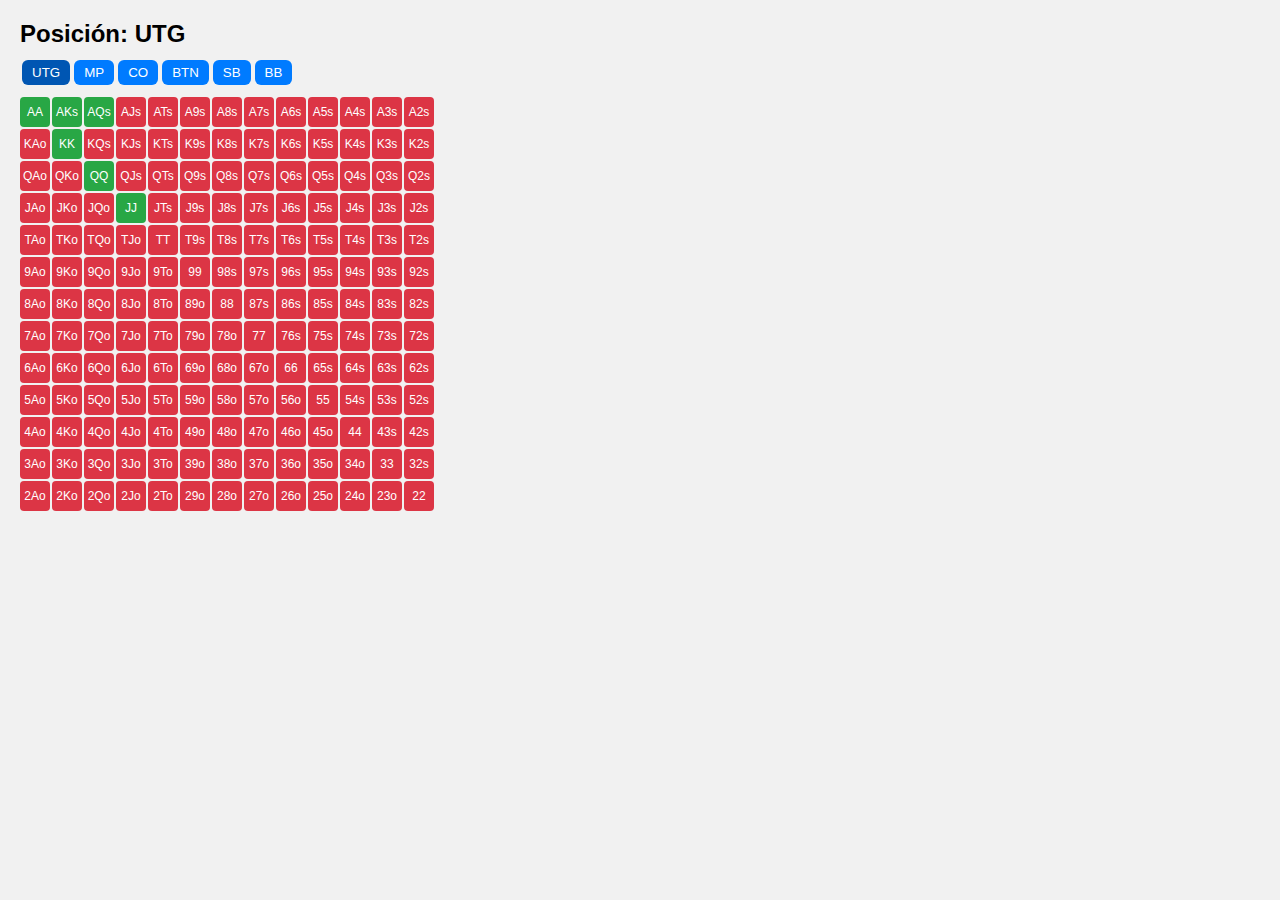
==== cash/index.html @ aa53d7b2 "Add files via upload" ====
<!DOCTYPE html>
<html lang="es">
<head>
  <meta charset="UTF-8" />
  <meta name="viewport" content="width=device-width, initial-scale=1.0"/>
  <title>Tabla Preflop Cash</title>
  <link rel="stylesheet" href="style.css"/>
  <script defer src="index.js"></script>
</head>
<body>
  <div id="app"></div>
</body>
</html>
---- cash/style.css ----
body {
  font-family: sans-serif;
  margin: 20px;
  background: #f1f1f1;
}
h1 {
  font-size: 24px;
  margin-bottom: 10px;
}
.grid {
  display: grid;
  grid-template-columns: repeat(13, 30px);
  gap: 2px;
  margin-top: 10px;
}
.cell {
  width: 30px;
  height: 30px;
  font-size: 12px;
  text-align: center;
  line-height: 30px;
  border-radius: 4px;
  cursor: pointer;
  color: white;
}
.raise { background-color: #28a745; }
.call { background-color: #ffc107; color: black; }
.limp { background-color: #17a2b8; }
.fold { background-color: #dc3545; }
.selector {
  margin-bottom: 10px;
}
button {
  margin: 2px;
  padding: 5px 10px;
  border: none;
  border-radius: 6px;
  cursor: pointer;
  background-color: #007bff;
  color: white;
}
button.active {
  background-color: #0056b3;
}
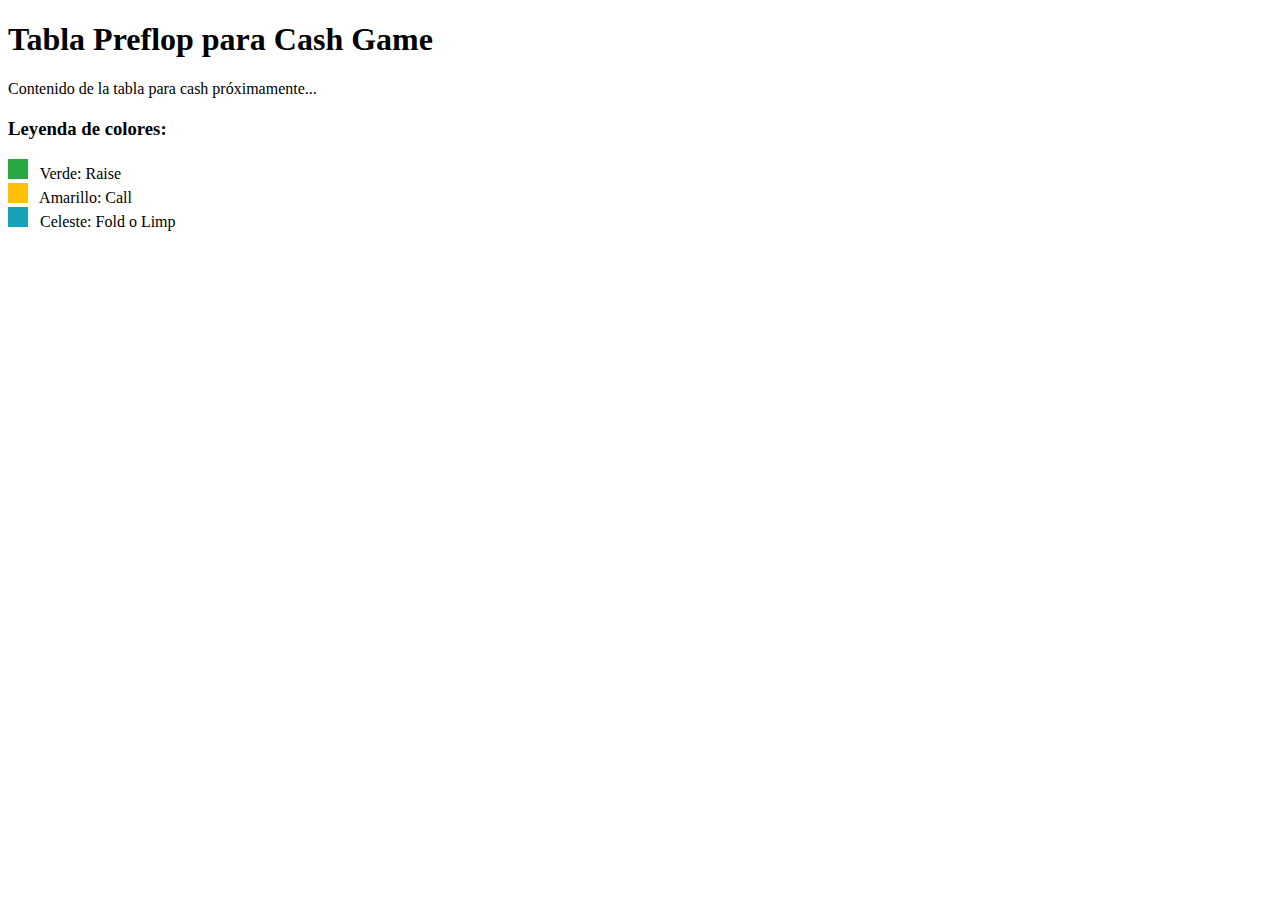
==== commit 9ebe61f4: "Add files via upload" ====
--- a/cash/index.html
+++ b/cash/index.html
@@ -5,10 +5,19 @@
   <meta charset="UTF-8" />
   <meta name="viewport" content="width=device-width, initial-scale=1.0"/>
   <title>Tabla Preflop Cash</title>
-  <link rel="stylesheet" href="style.css"/>
-  <script defer src="index.js"></script>
 </head>
 <body>
-  <div id="app"></div>
+  <h1>Tabla Preflop para Cash Game</h1>
+  <p>Contenido de la tabla para cash próximamente...</p>
+  
+<div style="margin-top: 20px;">
+  <h3>Leyenda de colores:</h3>
+  <ul style="list-style: none; padding-left: 0;">
+    <li><span style="display:inline-block;width:20px;height:20px;background:#28a745;margin-right:8px;"></span> Verde: Raise</li>
+    <li><span style="display:inline-block;width:20px;height:20px;background:#ffc107;margin-right:8px;"></span> Amarillo: Call</li>
+    <li><span style="display:inline-block;width:20px;height:20px;background:#17a2b8;margin-right:8px;"></span> Celeste: Fold o Limp</li>
+  </ul>
+</div>
+
 </body>
 </html>
